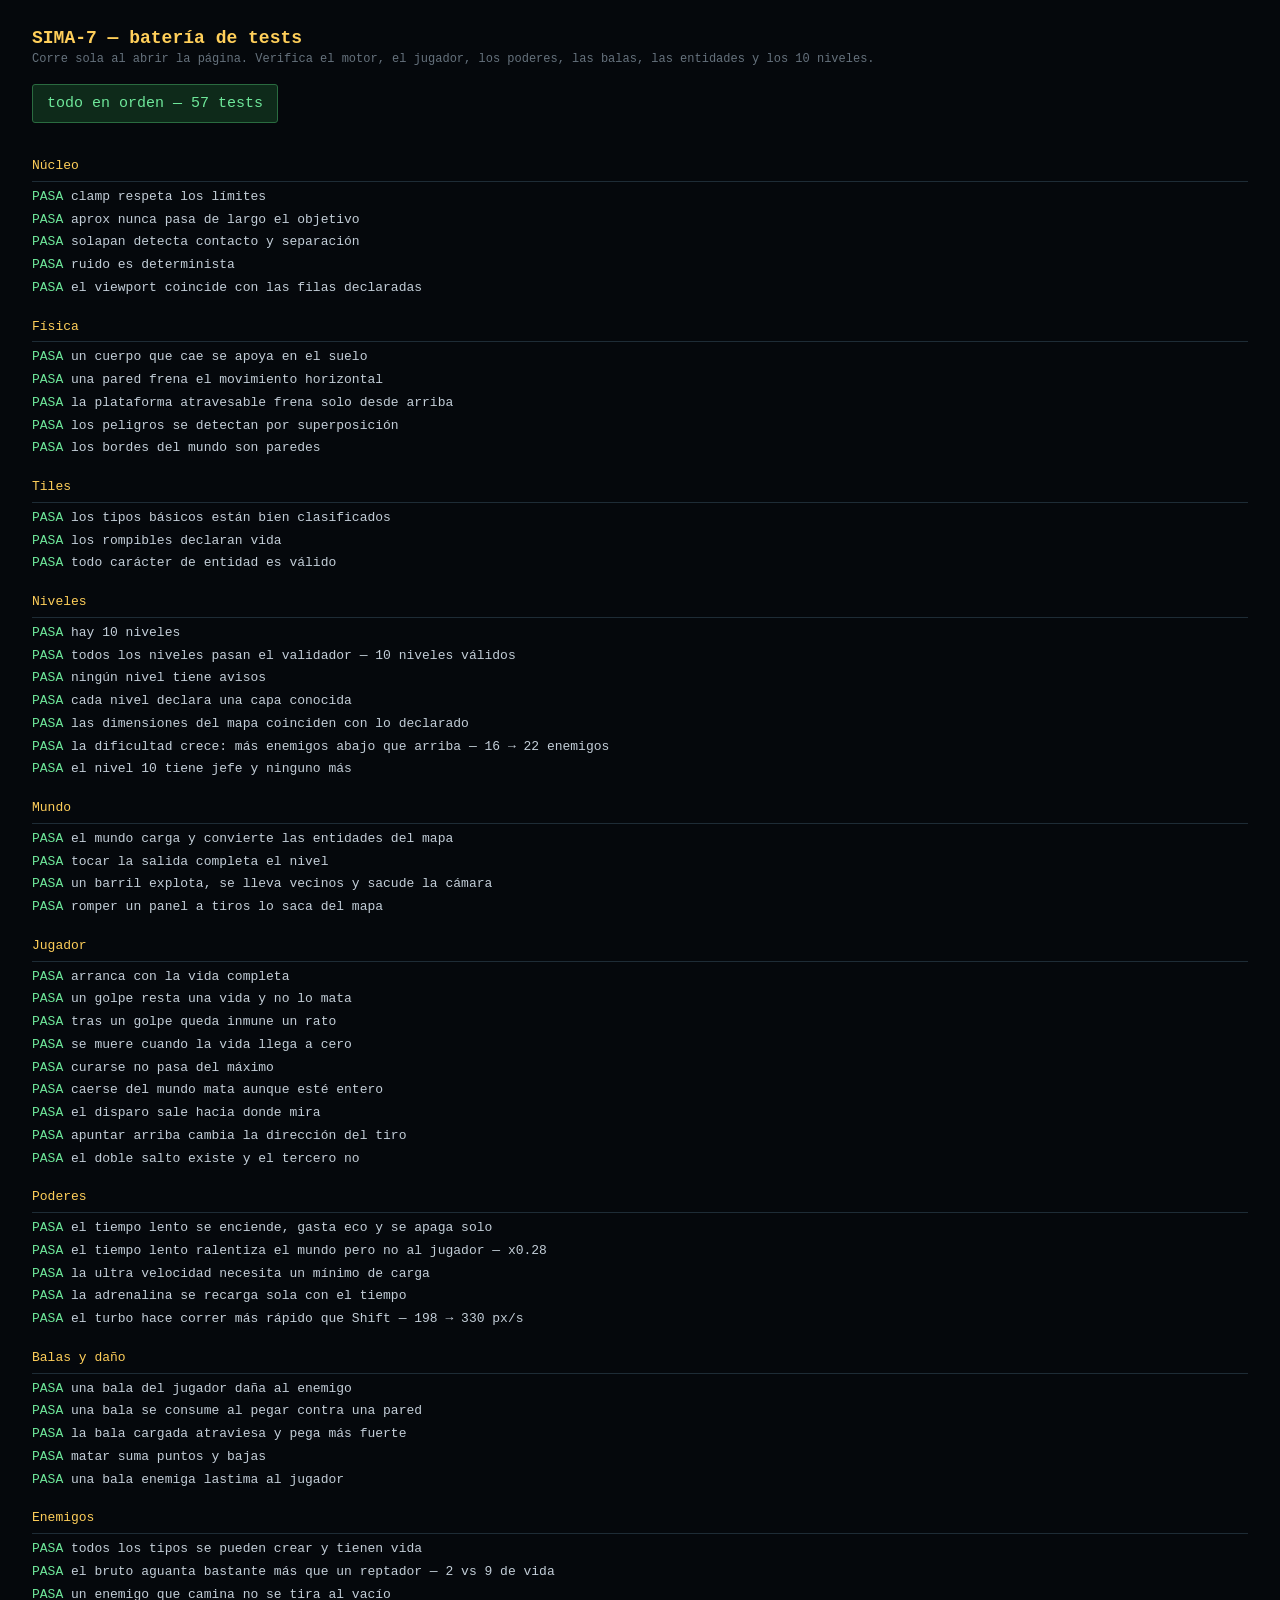
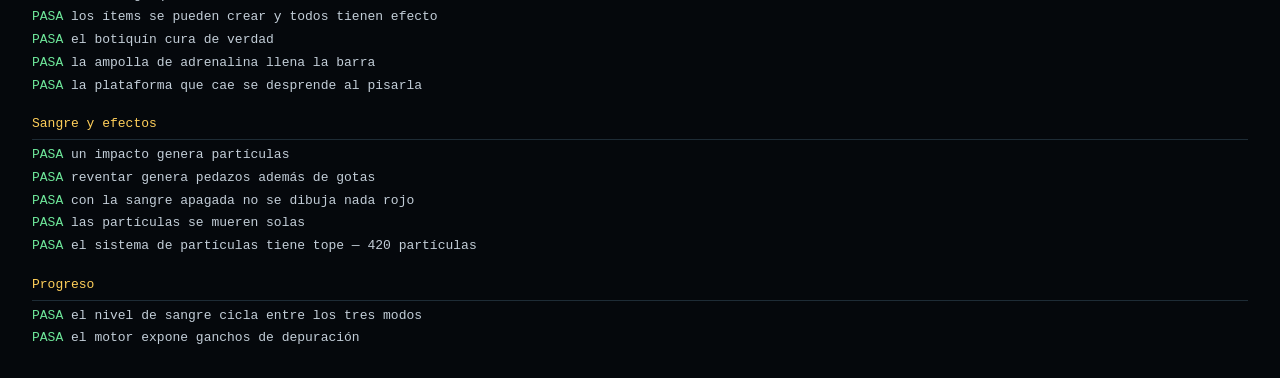
==== tests.html @ 29226902 "SIMA-7: run and gun de plataformas en una colonia minera Reescritura completa a partir del motor de " ====
<!DOCTYPE html>
<html lang="es">
<head>
<meta charset="UTF-8">
<title>SIMA-7 — tests</title>
<style>
  body { background:#05080c; color:#c3ced8; font-family:"Consolas","Courier New",monospace; padding:20px 24px; }
  h1 { font-size:18px; margin:0 0 4px; color:#ffcf5a; }
  p.sub { margin:0 0 18px; font-size:12px; color:#66727d; }
  #resumen { font-size:15px; padding:10px 14px; border-radius:3px; margin-bottom:16px; display:inline-block; }
  .verde { background:#0e2a1a; color:#6ee79a; border:1px solid #2a6b40; }
  .rojo  { background:#2e1010; color:#ff8f8f; border:1px solid #7a2a2a; }
  ul { list-style:none; padding:0; margin:0; font-size:13px; line-height:1.75; }
  li.pasa::before  { content:"PASA "; color:#6ee79a; }
  li.falla::before { content:"FALLA "; color:#ff6b6b; font-weight:bold; }
  li.falla { color:#ffb3b3; }
  .grupo { margin:16px 0 4px; color:#ffcf5a; font-size:13px; border-bottom:1px solid #1e2c36; padding-bottom:3px; }
  canvas { display:none; }
</style>
</head>
<body>
  <h1>SIMA-7 — batería de tests</h1>
  <p class="sub">Corre sola al abrir la página. Verifica el motor, el jugador, los poderes, las balas, las entidades y los 10 niveles.</p>
  <div id="resumen">corriendo…</div>
  <ul id="salida"></ul>

  <canvas id="pantalla" width="640" height="352"></canvas>

  <script src="js/core.js"></script>
  <script src="js/input.js"></script>
  <script src="js/audio.js"></script>
  <script src="js/save.js"></script>
  <script src="js/tiles.js"></script>
  <script src="js/physics.js"></script>
  <script src="js/levels.js"></script>
  <script src="js/validator.js"></script>
  <script src="js/gore.js"></script>
  <script src="js/bullets.js"></script>
  <script src="js/entities.js"></script>
  <script src="js/player.js"></script>
  <script src="js/camera.js"></script>
  <script src="js/world.js"></script>
  <script src="js/hud.js"></script>
  <script src="js/screens.js"></script>
  <script src="js/engine.js"></script>
  <script src="tools/tests.js"></script>
</body>
</html>
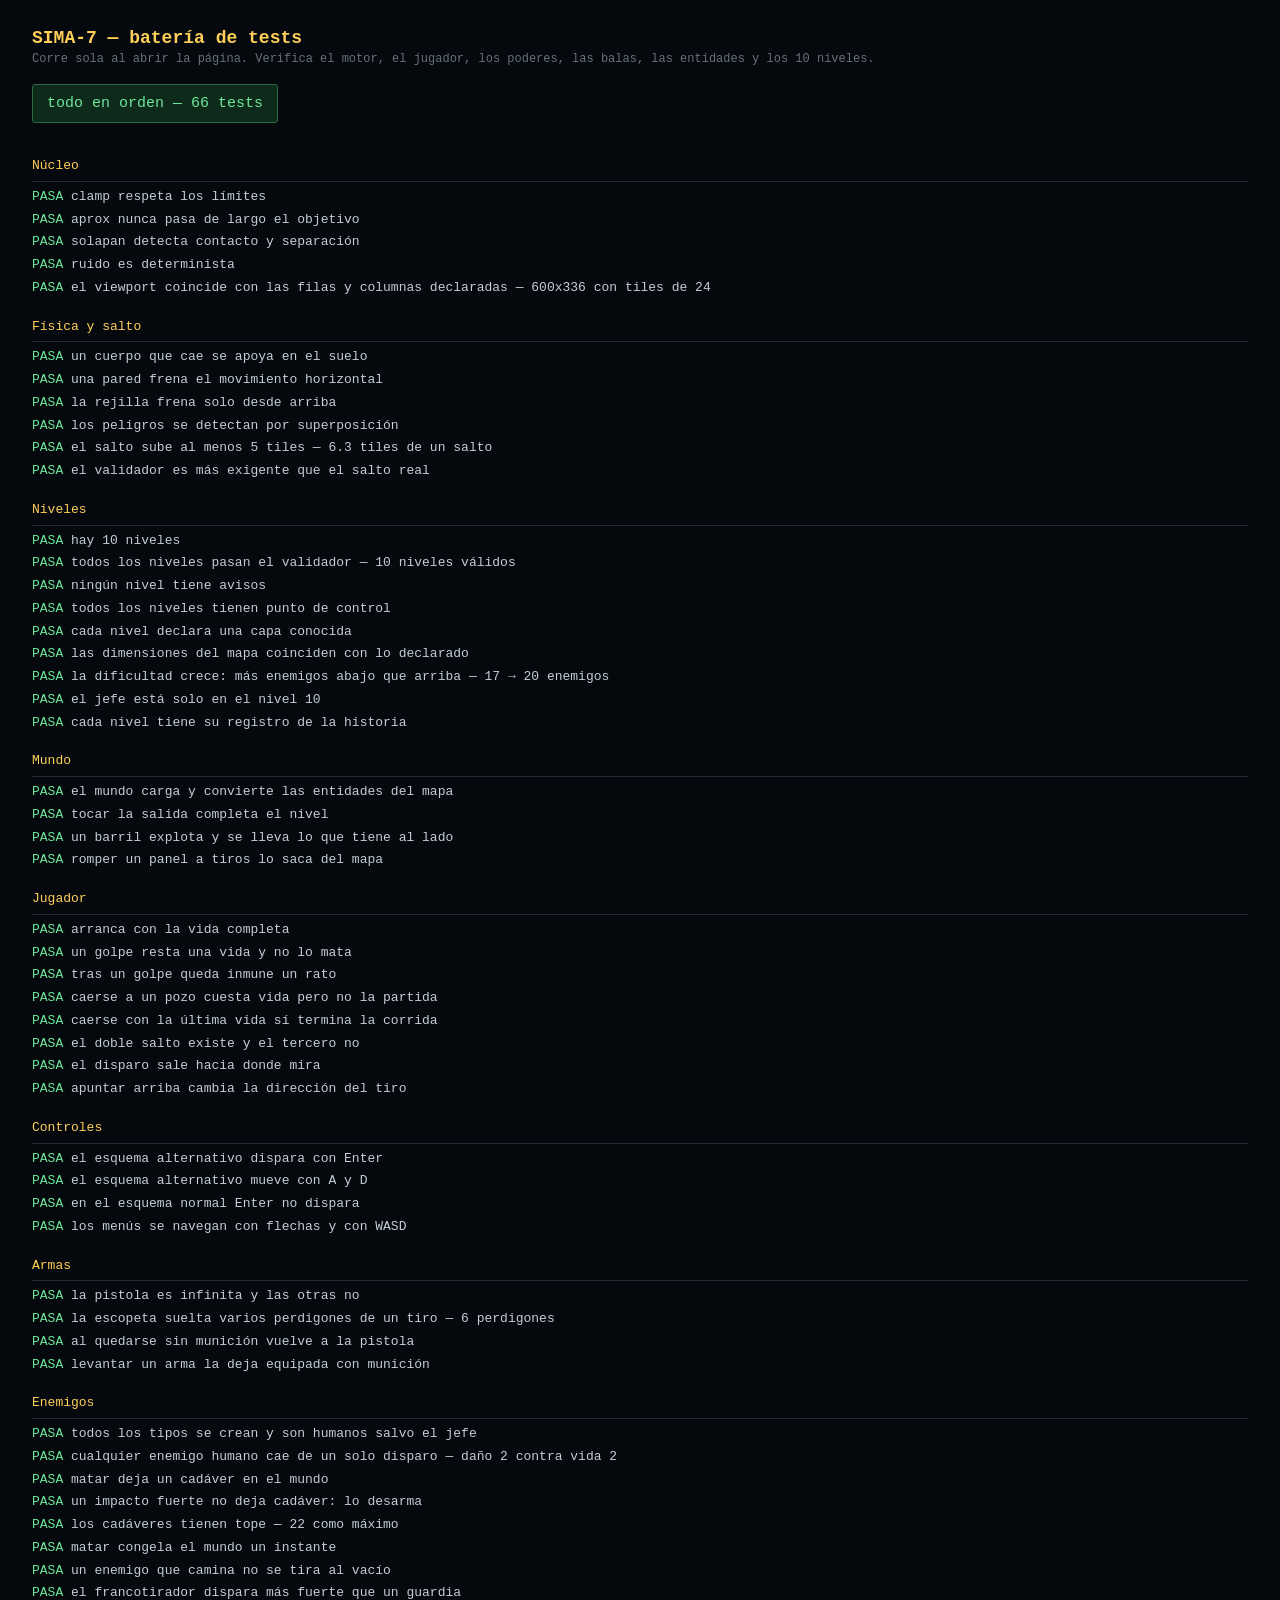
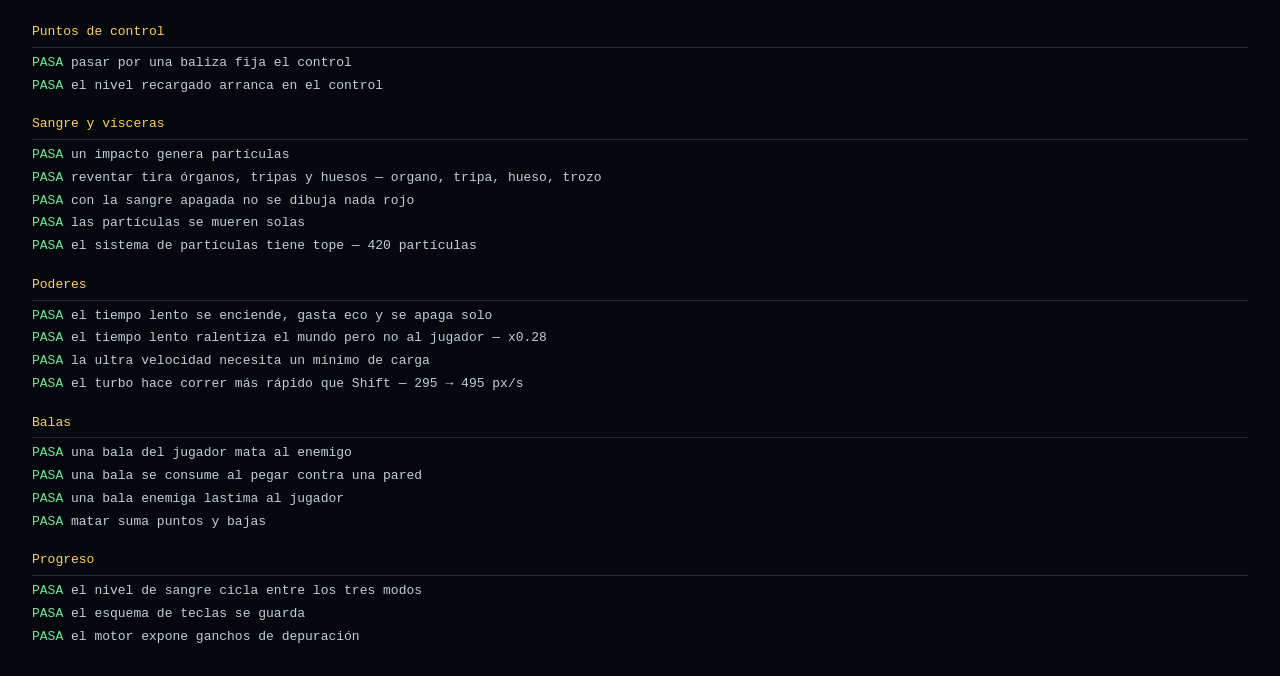
==== commit 0ec5d061: "Enemigos humanos, historia, armas, controles táctiles y escala nueva Todo el juego pasó de tiles de " ====
--- a/tests.html
+++ b/tests.html
@@ -24,12 +24,14 @@
   <div id="resumen">corriendo…</div>
   <ul id="salida"></ul>
 
-  <canvas id="pantalla" width="640" height="352"></canvas>
+  <canvas id="pantalla" width="600" height="336"></canvas>
 
   <script src="js/core.js"></script>
   <script src="js/input.js"></script>
   <script src="js/audio.js"></script>
   <script src="js/save.js"></script>
+  <script src="js/story.js"></script>
+  <script src="js/weapons.js"></script>
   <script src="js/tiles.js"></script>
   <script src="js/physics.js"></script>
   <script src="js/levels.js"></script>
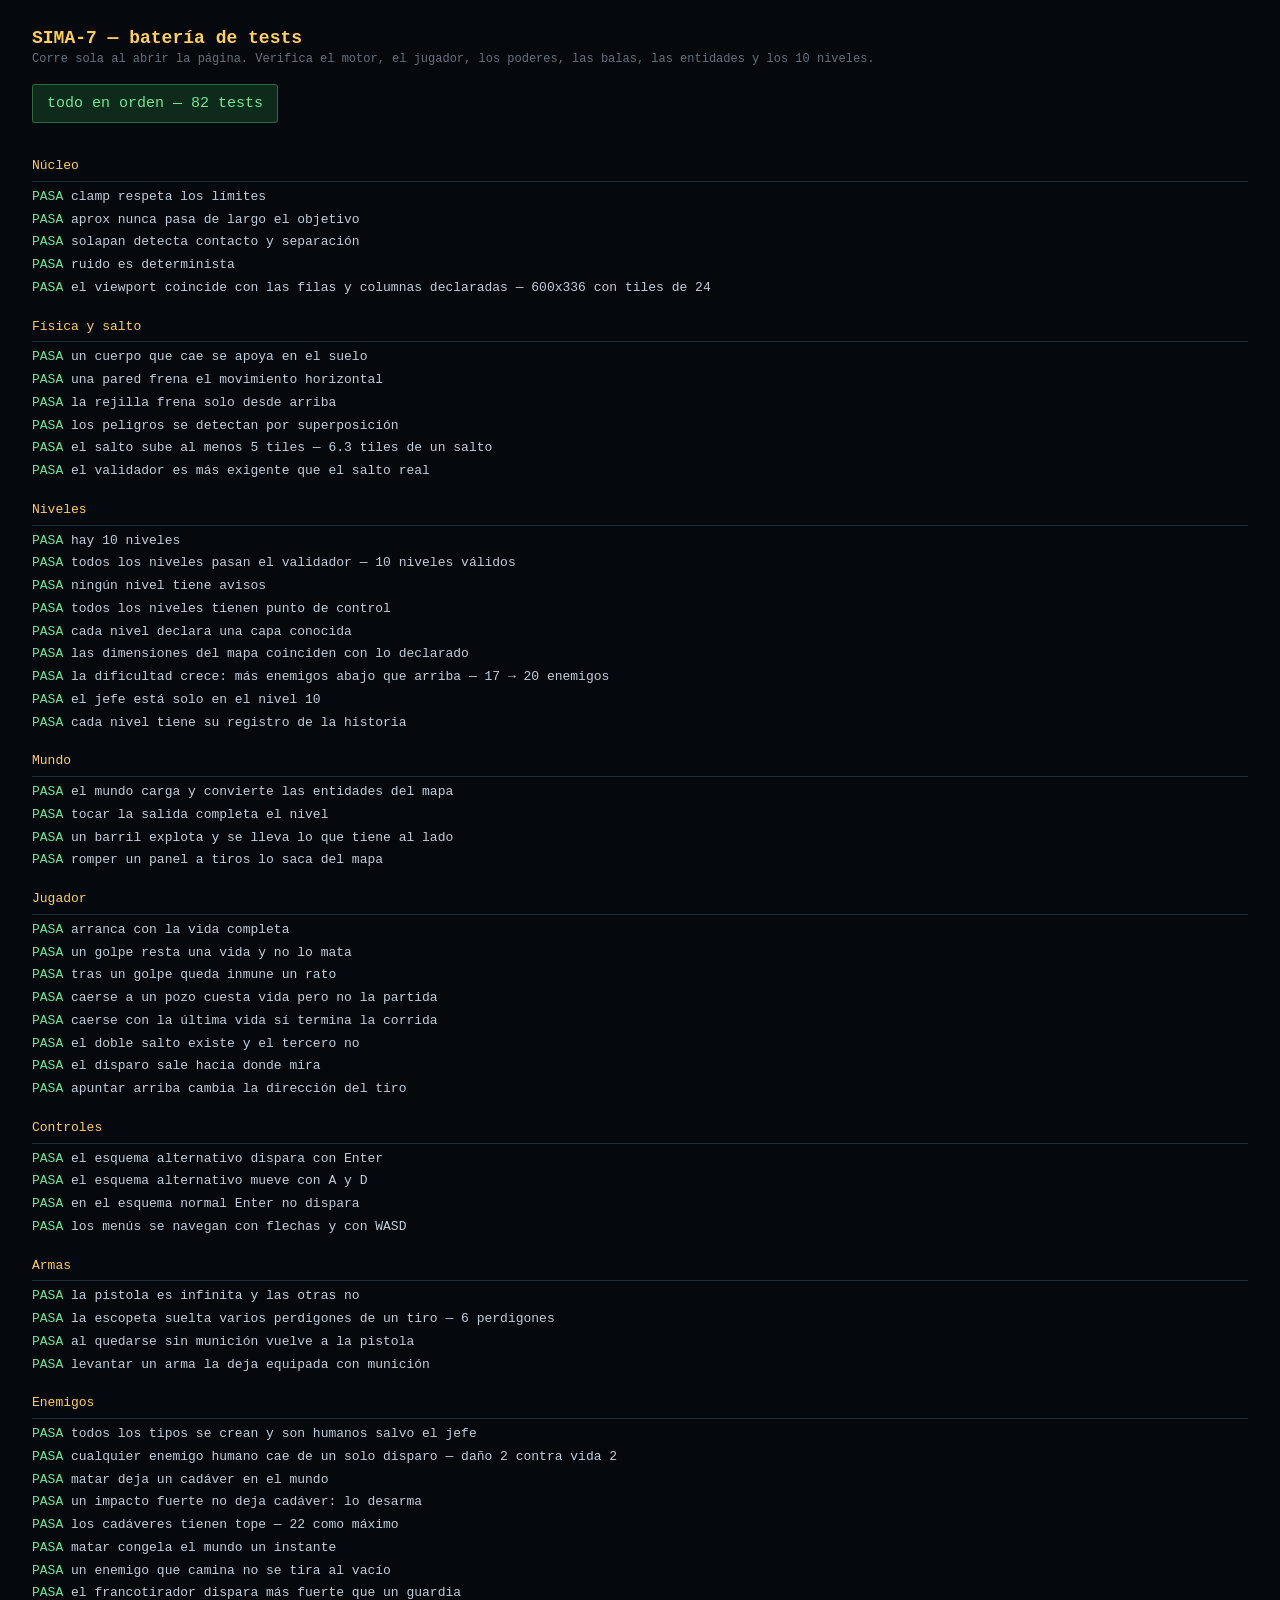
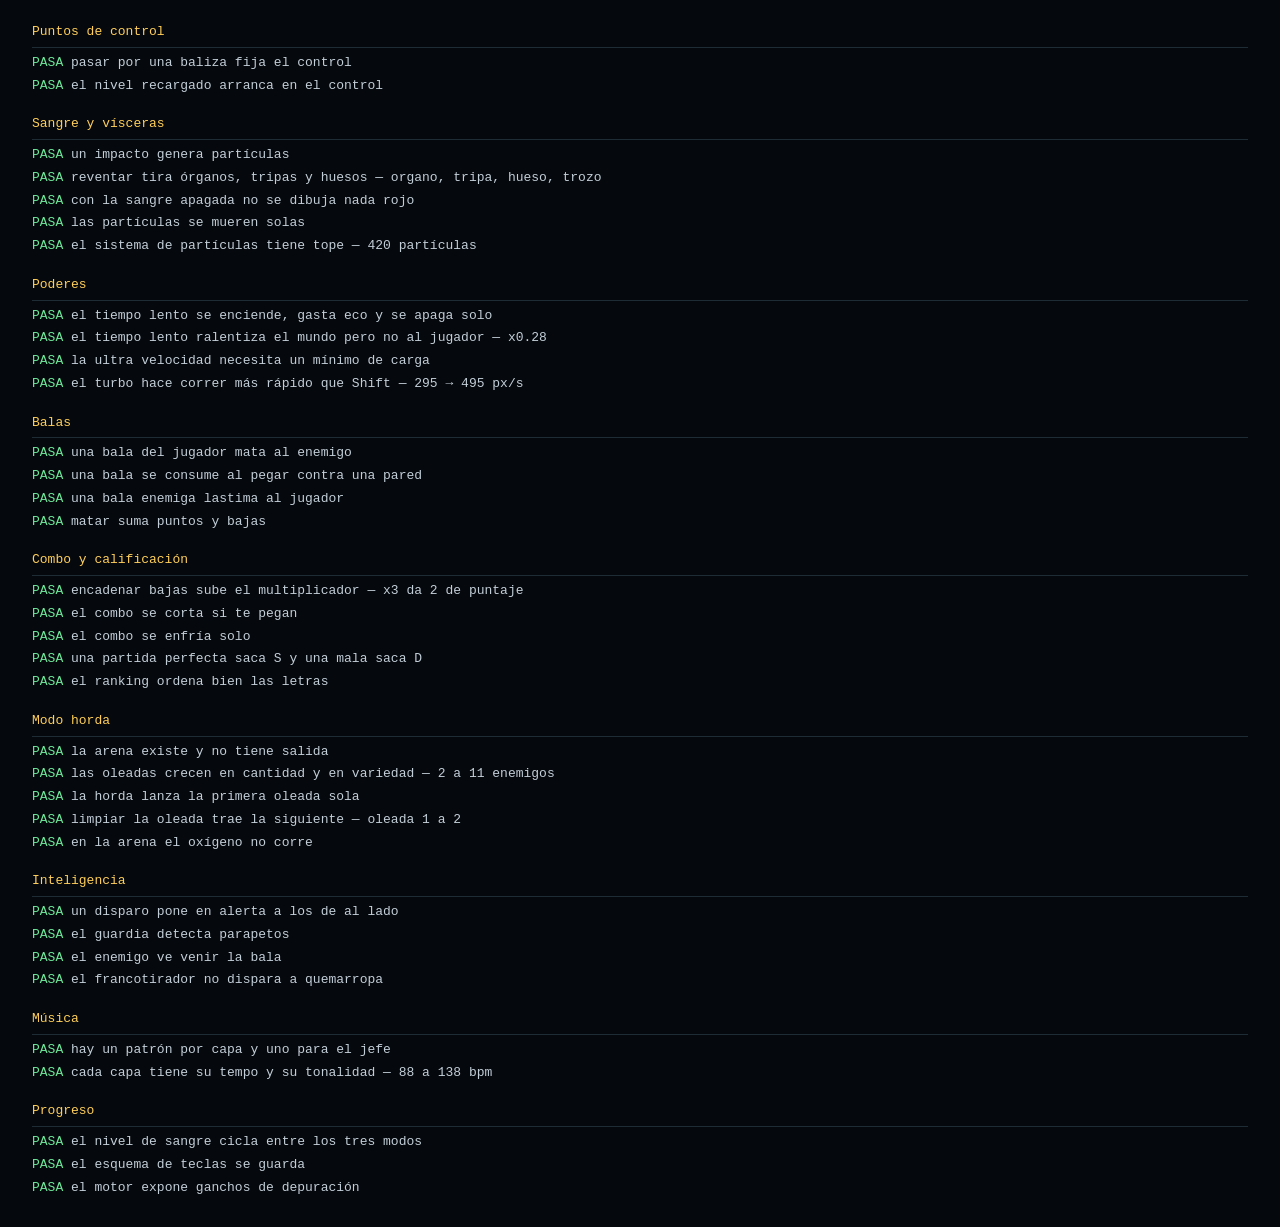
==== commit 1ea92083: "IA con coberturas, combo y rangos, modo horda y música - los enemigos con arma buscan parapeto, se a" ====
--- a/tests.html
+++ b/tests.html
@@ -32,6 +32,8 @@
   <script src="js/save.js"></script>
   <script src="js/story.js"></script>
   <script src="js/weapons.js"></script>
+  <script src="js/ranking.js"></script>
+  <script src="js/music.js"></script>
   <script src="js/tiles.js"></script>
   <script src="js/physics.js"></script>
   <script src="js/levels.js"></script>
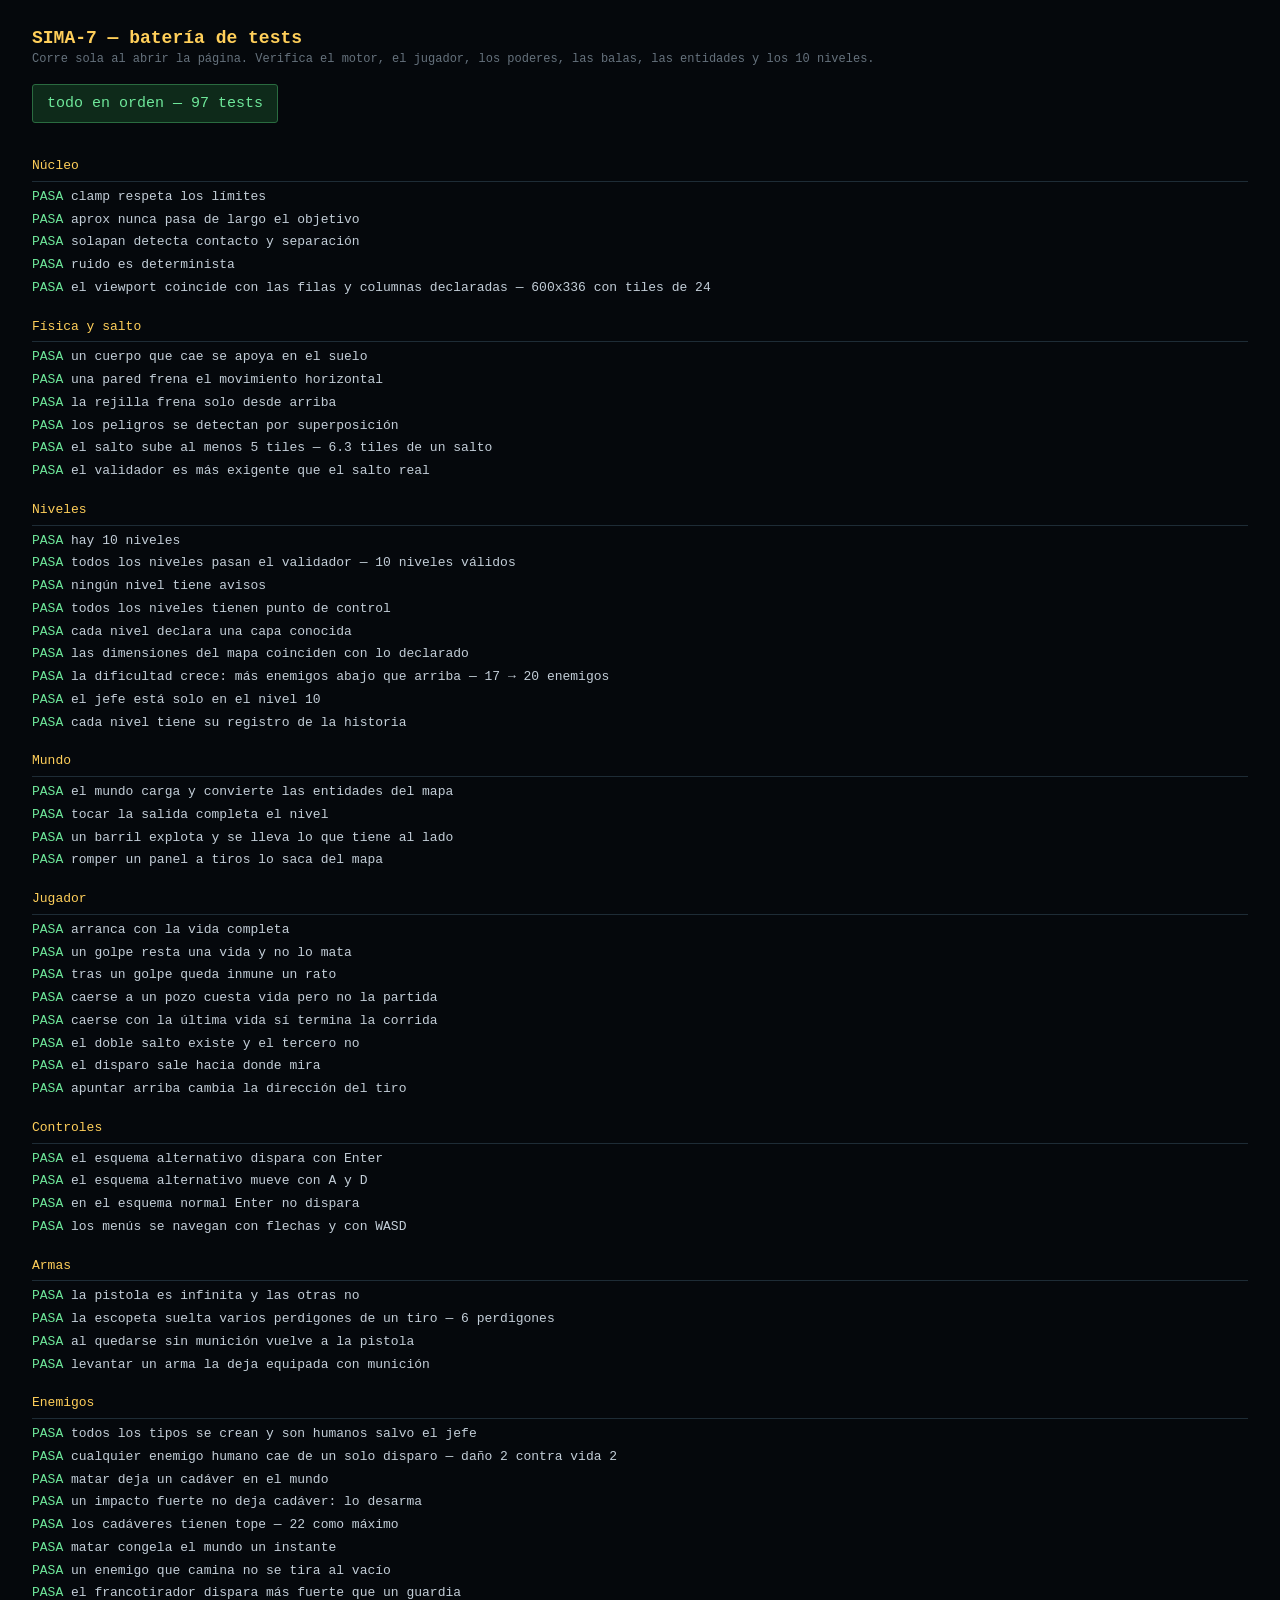
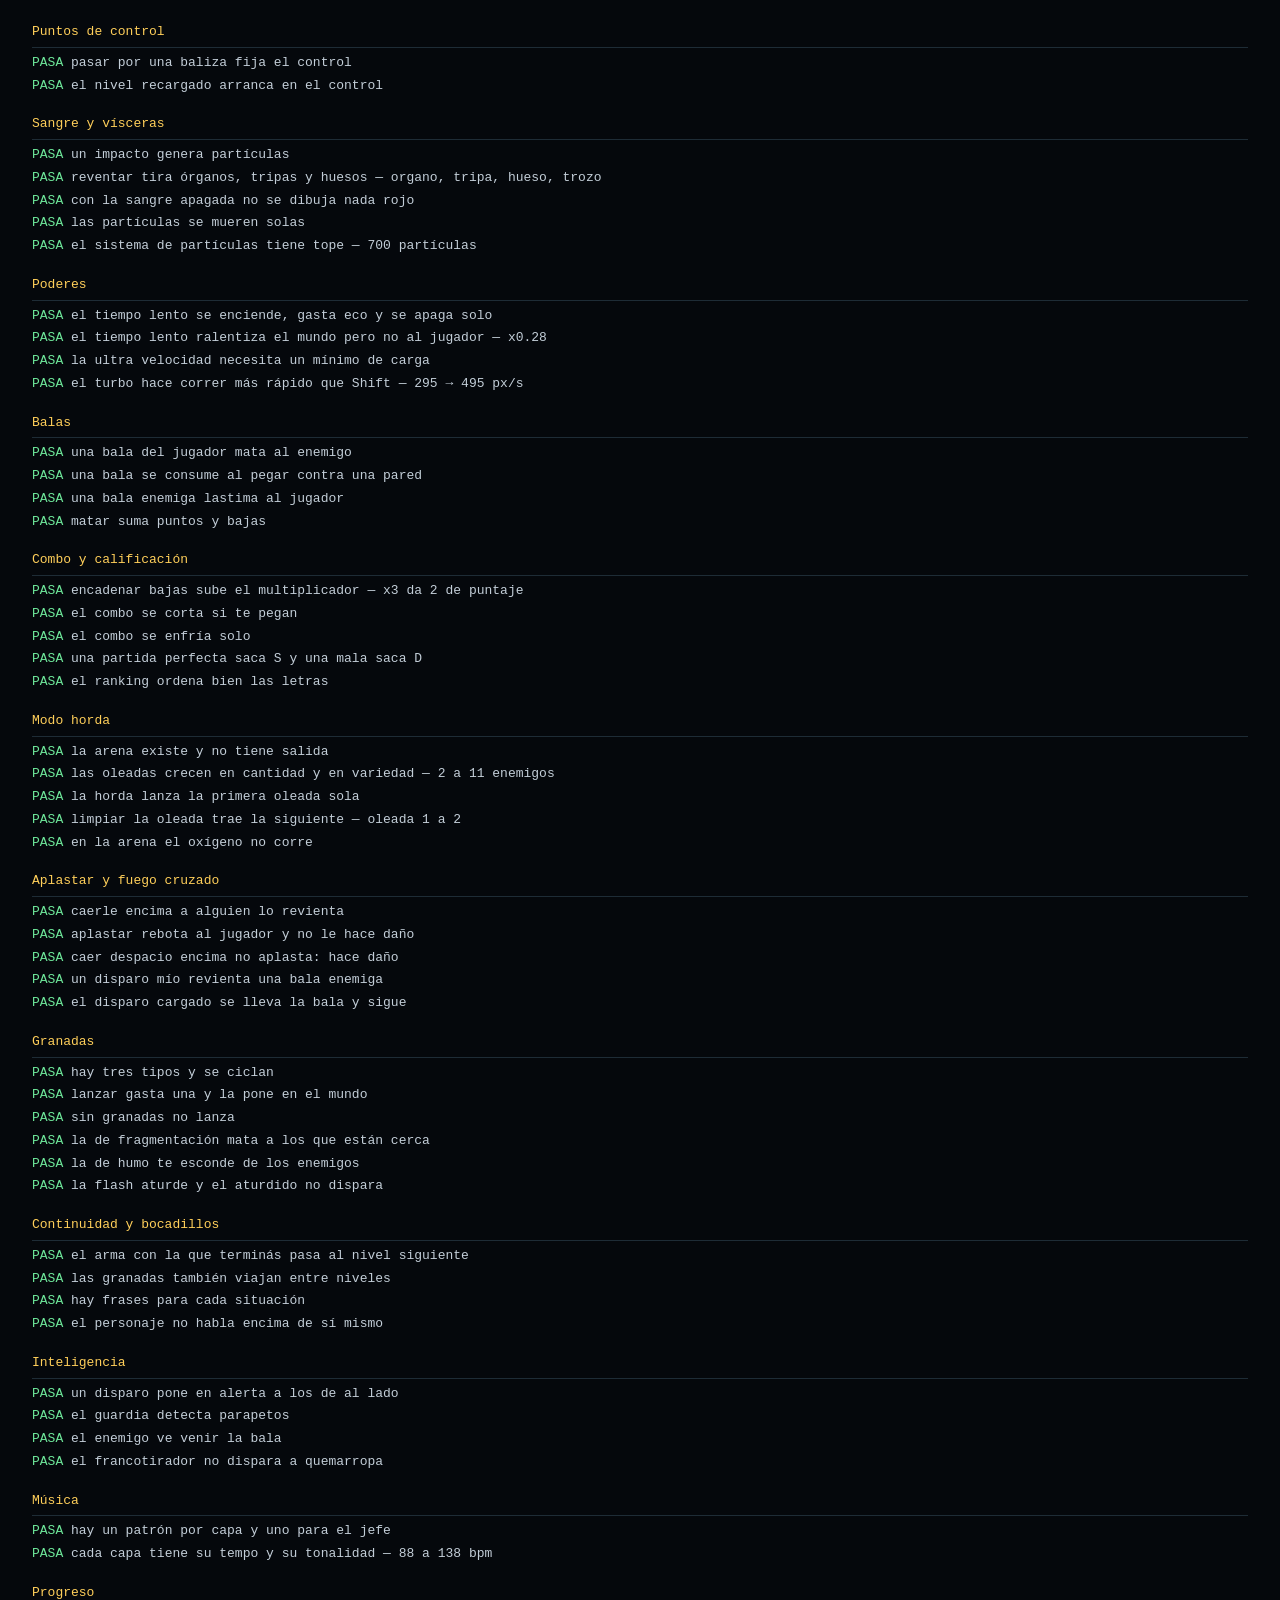
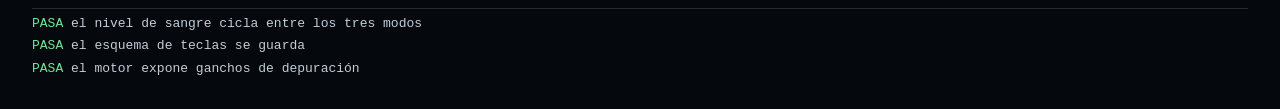
==== commit 180c2e69: "Aplastar, granadas, bocadillos y render en alta definición Enemigos: - menos vista, peor puntería, t" ====
--- a/tests.html
+++ b/tests.html
@@ -24,7 +24,7 @@
   <div id="resumen">corriendo…</div>
   <ul id="salida"></ul>
 
-  <canvas id="pantalla" width="600" height="336"></canvas>
+  <canvas id="pantalla" width="1200" height="672"></canvas>
 
   <script src="js/core.js"></script>
   <script src="js/input.js"></script>
@@ -32,6 +32,8 @@
   <script src="js/save.js"></script>
   <script src="js/story.js"></script>
   <script src="js/weapons.js"></script>
+  <script src="js/granadas.js"></script>
+  <script src="js/dialogos.js"></script>
   <script src="js/ranking.js"></script>
   <script src="js/music.js"></script>
   <script src="js/tiles.js"></script>
